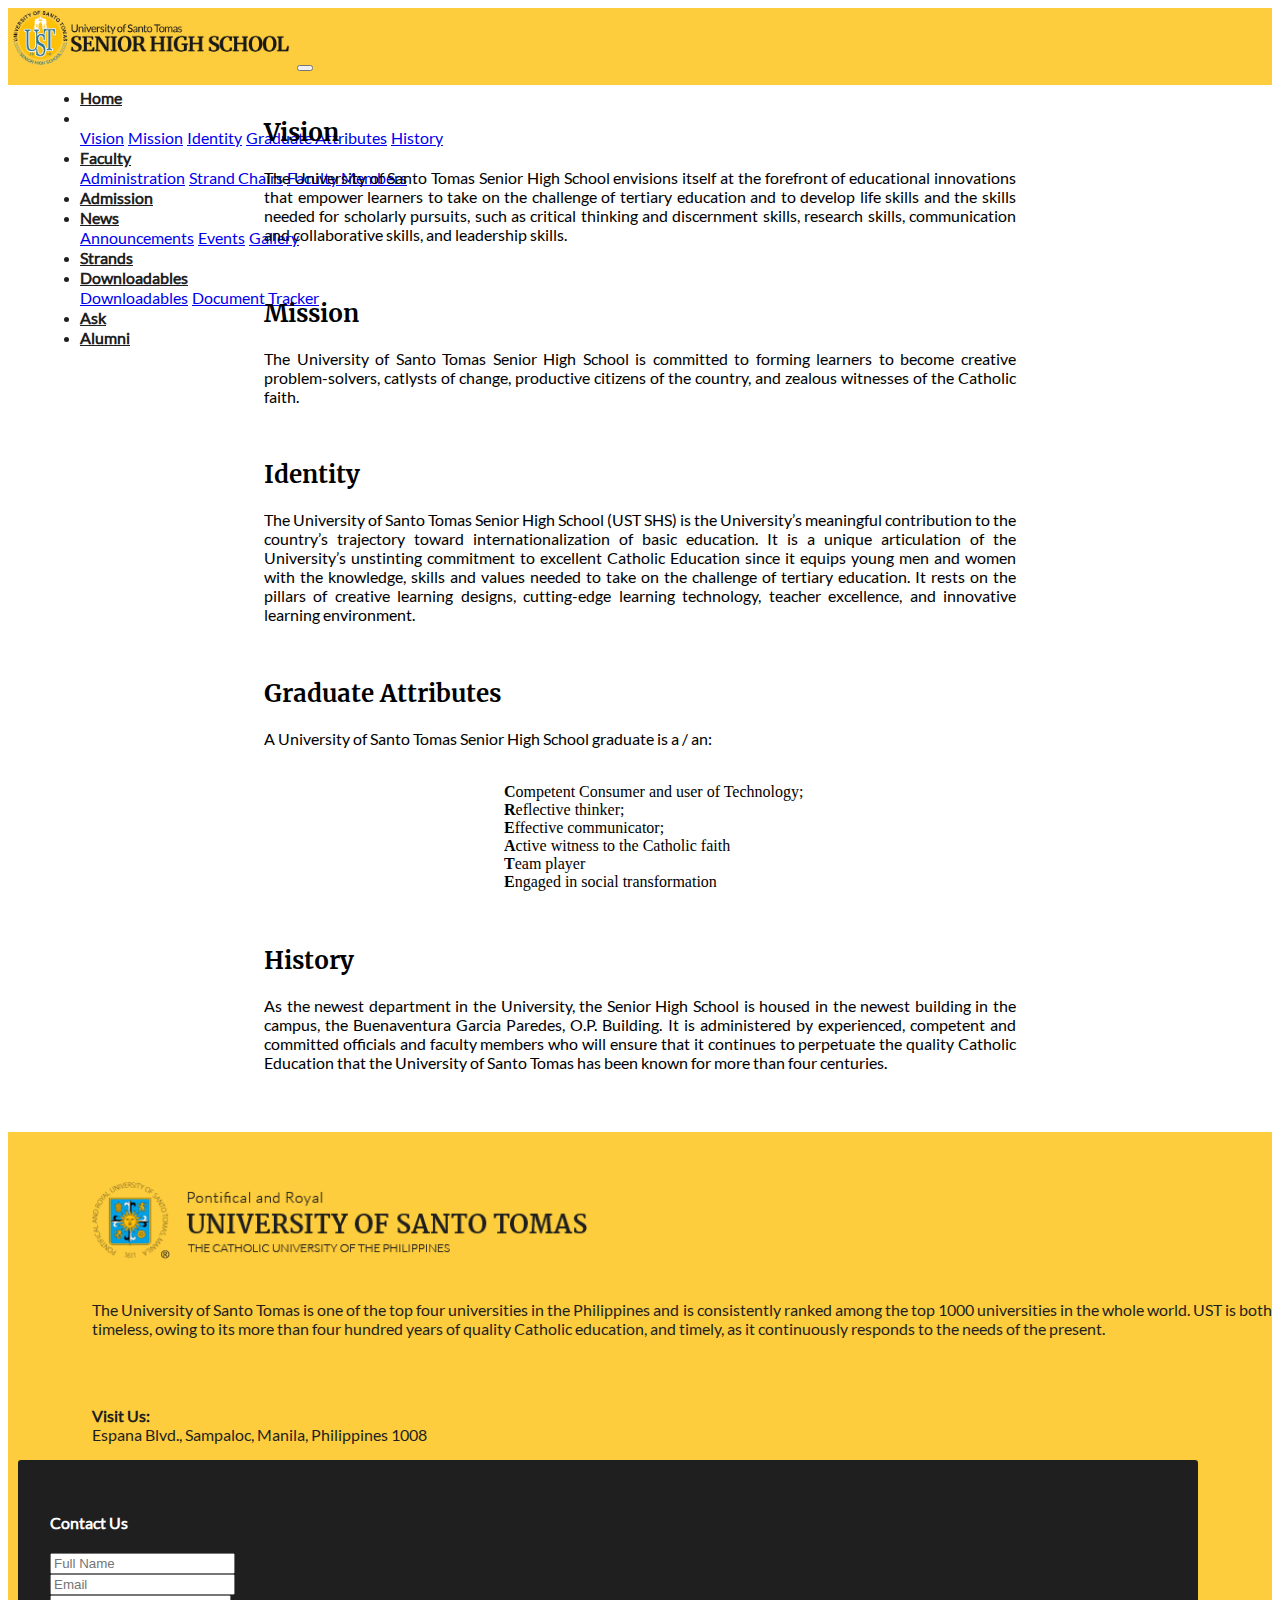
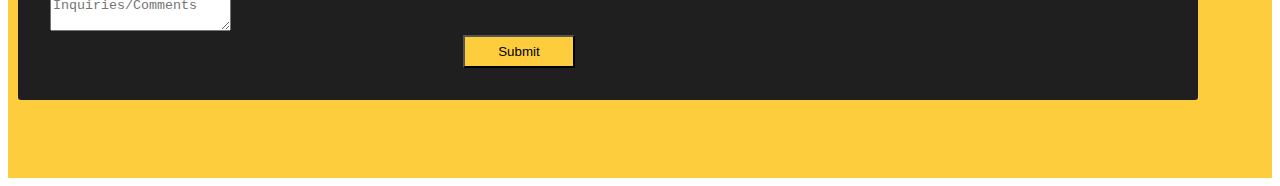
==== about.html @ c0a3c53c "added contact form to footer" ====
<!DOCTYPE html>
<html>
    <head>
        <title>About</title>
        <!-- Required meta tags -->
    <meta charset="utf-8">
    <meta name="viewport" content="width=device-width, initial-scale=1, shrink-to-fit=no">

    <!-- Bootstrap CSS -->
    <link rel="stylesheet" href="https://maxcdn.bootstrapcdn.com/bootstrap/4.0.0-beta.2/css/bootstrap.min.css" integrity="sha384-PsH8R72JQ3SOdhVi3uxftmaW6Vc51MKb0q5P2rRUpPvrszuE4W1povHYgTpBfshb" crossorigin="anonymous">
    <link rel="stylesheet" type="text/css" href="css/style.css">

    </head>
    <body>
        <!--Navbar-->
        <nav class="yellow-bg navbar navbar-expand-lg">
            <a class="navbar-brand" href="index.html"><img id="logo" src="img/shs-logo-name.png"></a>
            <button class="navbar-toggler" type="button" data-toggle="collapse" data-target="#navbarNavDropdown" aria-controls="navbarNavDropdown" aria-expanded="false" aria-label="Toggle navigation">
                <span class="navbar-toggler-icon"></span>
            </button>
            <div class="collapse navbar-collapse" id="navbarNavDropdown">
                <ul class="navbar-nav nav-text">
                    <li class="nav-item">
                        <a class="nav-link" href="index.html">Home</a>
                    </li>
                    <li class="nav-item dropdown">
                        <a class="nav-link dropdown-toggle active-tab" href="about.html" id="navbarDropdownMenuLink" data-toggle="dropdown" aria-haspopup="true" aria-expanded="false">
                        About
                        </a>
                        <div class="dropdown-menu" aria-labelledby="navbarDropdownMenuLink">
                        <a class="dropdown-item" href="about.html#vision">Vision</a>
                        <a class="dropdown-item" href="about.html#mission">Mission</a>
                        <a class="dropdown-item" href="about.html#identity">Identity</a>
                        <a class="dropdown-item" href="about.html#graduate">Graduate Attributes</a>
                        <a class="dropdown-item" href="about.html#history">History</a>
                        </div>
                    </li>
                    <li class="nav-item dropdown">
                        <a class="nav-link dropdown-toggle" href="faculty.html" id="navbarDropdownMenuLink" data-toggle="dropdown" aria-haspopup="true" aria-expanded="false">Faculty</a>
                        <div class="dropdown-menu" aria-labelledby="navbarDropdownMenuLink">
                            <a class="dropdown-item" href="faculty.html#admin">Administration</a>
                            <a class="dropdown-item" href="faculty.html#strandchairs">Strand Chairs</a>
                            <a class="dropdown-item" href="faculty.html#faculty">Faculty Members</a>
                        </div>
                    </li>
                    <li class="nav-item">
                        <a class="nav-link" href="http://onlineapplication.ust.edu.ph">Admission</a>
                    </li>   
                    <li class="nav-item dropdown">
                        <a class="nav-link dropdown-toggle" href="news.html" id="navbarDropdownMenuLink" data-toggle="dropdown" aria-haspopup="true" aria-expanded="false">News</a>
                        <div class="dropdown-menu" aria-labelledby="navbarDropdownMenuLink">
                            <a class="dropdown-item" href="news.html#announcements">Announcements</a>
                            <a class="dropdown-item" href="news.html#events">Events</a>
                            <a class="dropdown-item" href="news.html#gallery">Gallery</a>
                        </div>
                    </li>
                    <li class="nav-item">
                        <a class="nav-link" href="strands.html">Strands</a>
                    </li>
                    <li class="nav-item dropdown">
                        <a class="nav-link dropdown-toggle" href="downloadables.html" id="navbarDropdownMenuLink" data-toggle="dropdown" aria-haspopup="true" aria-expanded="false">Downloadables</a>
                        <div class="dropdown-menu" aria-labelledby="navbarDropdownMenuLink">
                            <a class="dropdown-item" href="downloadables.html">Downloadables</a>
                            <a class="dropdown-item" href="#">Document Tracker</a>
                        </div>
                    </li>
                    <li class="nav-item">
                        <a class="nav-link" href="supportsys.html">Ask</a>
                    </li>
                    <li class="nav-item">
                        <a class="nav-link" href="#">Alumni</a>
                    </li>
                </ul>
            </div>
        </nav>

        <!--CONTENT-->
        <div class="content-wrap">
            <div id="vision">
                <h2>Vision</h2>
                <p>The University of Santo Tomas Senior High School envisions itself at the forefront of educational innovations that empower learners to take on the challenge of tertiary education and to develop life skills and the skills needed for scholarly pursuits, such as critical thinking and discernment skills, research skills, communication and collaborative skills, and leadership skills.</p><br>
            </div>
            <div id="mission">
                <h2>Mission</h2>
                <p>The University of Santo Tomas Senior High School is committed to forming learners to become creative problem-solvers, catlysts of change, productive citizens of the country, and zealous witnesses of the Catholic faith.</p><br>
            </div>
            <div id="identity">
                <h2>Identity</h2>
                <p>The University of Santo Tomas Senior High School (UST SHS) is the University’s meaningful contribution to the country’s trajectory toward internationalization of basic education. It is a unique articulation of the University’s unstinting commitment to excellent Catholic Education since it equips young men and women with the knowledge, skills and values needed to take on the challenge of tertiary education. It rests on the pillars of creative learning designs, cutting-edge learning technology, teacher excellence, and innovative learning environment.</p><br>
            </div>
            <div id="graduate">
                <h2>Graduate Attributes</h2>
                <p>A University of Santo Tomas Senior High School graduate is a / an:<br><br>
                    <div style="margin-left: 15em">
                        <b>C</b>ompetent Consumer and user of Technology;<br>
                        <b>R</b>eflective thinker;<br>
                        <b>E</b>ffective communicator;<br>
                        <b>A</b>ctive witness to the Catholic faith<br>
                        <b>T</b>eam player<br>
                        <b>E</b>ngaged in social transformation</p><br>
                    </div>
            </div>
            <div id="history">
                <h2>History</h2>
                <p>As the newest department in the University, the Senior High School is housed in the newest building in the campus, the Buenaventura Garcia Paredes, O.P. Building.  It is administered by experienced, competent and committed officials and faculty members who will ensure that it continues to perpetuate the quality Catholic Education that the University of Santo Tomas has been known for more than four centuries.</p><br>
            </div>
        </div>
        
        <!-- Footer -->
        <footer class="container-fluid yellow-bg text-center">
            <div class="row footer-text-wrap">
                <div class="col-sm-6 footer-left">
                    <img id="ust-logo"src="img/ust-logo.png">
                    <br><br>
                    <p>The University of Santo Tomas is one of the top four universities in the Philippines and is consistently ranked among the top 1000 universities in the whole world. UST is both timeless, owing to its more than four hundred years of quality Catholic education, and timely, as it continuously responds to the needs of the present.</p>
                    <br><br>
                    <p><strong>Visit Us:</strong>
                    <br>Espana Blvd., Sampaloc, Manila, Philippines 1008</p>
                    <!--<p><strong>Telephone No.: +63-2-406-1611</strong></p>-->
                </div>
                <div class="col-sm-6 footer-right">
                    <div class="black-container">
                        <div class="contact-content">
                            <h4 class="contact-us">Contact Us</h4>
                            <form>
                                <div class="form-group">
                                    <input type="text" class="form-control" placeholder="Full Name" required>
                                </div>
                                <div class="form-group">
                                    <input type="email" class="form-control" placeholder="Email" required>
                                </div>
                                <div class="form-group">
                                    <textarea class="form-control" rows="2" placeholder="Inquiries/Comments" required></textarea>
                                </div>
                                <button type="button" class="btn contact-btn">Submit</button>
                            </form>
                        </div>
                    </div>
                </div>
            </div><br>
        </footer>
        <!-- Optional JavaScript -->
        <!-- jQuery first, then Popper.js, then Bootstrap JS -->
        <script src="https://code.jquery.com/jquery-3.2.1.slim.min.js" integrity="sha384-KJ3o2DKtIkvYIK3UENzmM7KCkRr/rE9/Qpg6aAZGJwFDMVNA/GpGFF93hXpG5KkN" crossorigin="anonymous"></script>
        <script src="https://cdnjs.cloudflare.com/ajax/libs/popper.js/1.12.3/umd/popper.min.js" integrity="sha384-vFJXuSJphROIrBnz7yo7oB41mKfc8JzQZiCq4NCceLEaO4IHwicKwpJf9c9IpFgh" crossorigin="anonymous"></script>
        <script src="https://maxcdn.bootstrapcdn.com/bootstrap/4.0.0-beta.2/js/bootstrap.min.js" integrity="sha384-alpBpkh1PFOepccYVYDB4do5UnbKysX5WZXm3XxPqe5iKTfUKjNkCk9SaVuEZflJ" crossorigin="anonymous"></script>
    </body>
</html>
---- css/style.css ----
/*****fonts*****/
@font-face{
    font-family: 'Lato-Regular';
    src: url('../fonts/Lato-Regular.ttf');
}

@font-face{
    font-family: 'Merriweather-Bold';
    src: url('../fonts/Merriweather-Bold.ttf');
}
/**************/
.announcement-content{
    margin: 0 0 0 7em;
}

.announcement-img{
    width: 200px;
    height: auto;
}

.black-container{
    background-color: #1F1F1F;
    border-radius: 3px;
    height: 100%;
    margin-left: 10px;
    width: 100%;
}

.btn{
    padding: 0.5em 2.5em 0.5em 2.5em;
}

#chatborder {
    background-color: #ffffff;
    box-shadow: 1px 1px 10px #888888; 
    margin: 40px 80px 40px 80px;
    padding: 10px 20px 15px 15px;
    border-radius: 3px;
}
  
.chatlog {
    font-size: 15px;
}
  
#chatbox {
    font-size: 17px;
    height: 22px;
    width: 95%;
    padding: 18px;
}

.contact-btn{
    background-color: #FDCD3D;
    font-weight: 500;
    margin-left: 37%;
}

.contact-btn:hover{
    background-color: #CCD1D1;
}

.contact-content{
    padding: 2em 2em;
}

.contact-us{
    color: #fff;
    font-family: 'Lato-Regular';
}

.container-fluid{
    margin-top: -6px;
    padding-top: 50px;
    padding-bottom: 60px;
}

.content-wrap{
    margin: 2em 16em 2em 16em;
}

.downloads{
    padding-bottom: 2em;
}

.dropdown-item:hover{
    background-color: #FDCD3D;
}

.dropdown-toggle::after {
    display:none
}

.dropdown-menu{
    border-radius: 0;
    padding-top: 0;
    padding-bottom: 0;
}

.dropdown-menu a:hover {
    background-color: #FDCD3D
}

.dropdown:hover .dropdown-menu {
    display: block;
}

.footer-left{
    padding-left: 5.25em;
}

.footer-right{
    padding-right: 5.25em;
}

.footer-text-wrap{
    text-align: left;
}

.list-grp-wrap{
    margin: 2em 5em 2em 5em;
}

.list-group-item{
    font-family: 'Merriweather-Bold';
}

#logo{
    height: 60px;
    width: auto;
}

.navbar{
    height: 4.8em;
}

.nav-link{
    color: #1F1F1F;
    margin-right: 1em;
    font-weight: 600;
}

.nav-link:hover{
    color: rgb(255, 255, 255);
}

.nav-text{
    margin: 1em 0 -1em 2em;
}

#send{
    margin-left: -30px;
}

#shs-vid{
    min-width: 100%;
    min-height: auto;
}

.tbl-position{
    padding-left: 2em;
}

#ust-logo{
    width: auto;
    height: 80px;
}

.yellow-bg{ 
    background-color: #FDCD3D;
    color: #1F1F1F;
}

.active-tab{
    color: #fff;
    border-bottom: 4px #fff solid;
    margin-bottom: -2px;
}

/***********/
a, p, h5{
    font-family: 'Lato-Regular';
}

p{
    text-align: justify;
}

h2, h3, h4{
    font-family: 'Merriweather-Bold';
}

h5{
    font-weight: bolder;
}
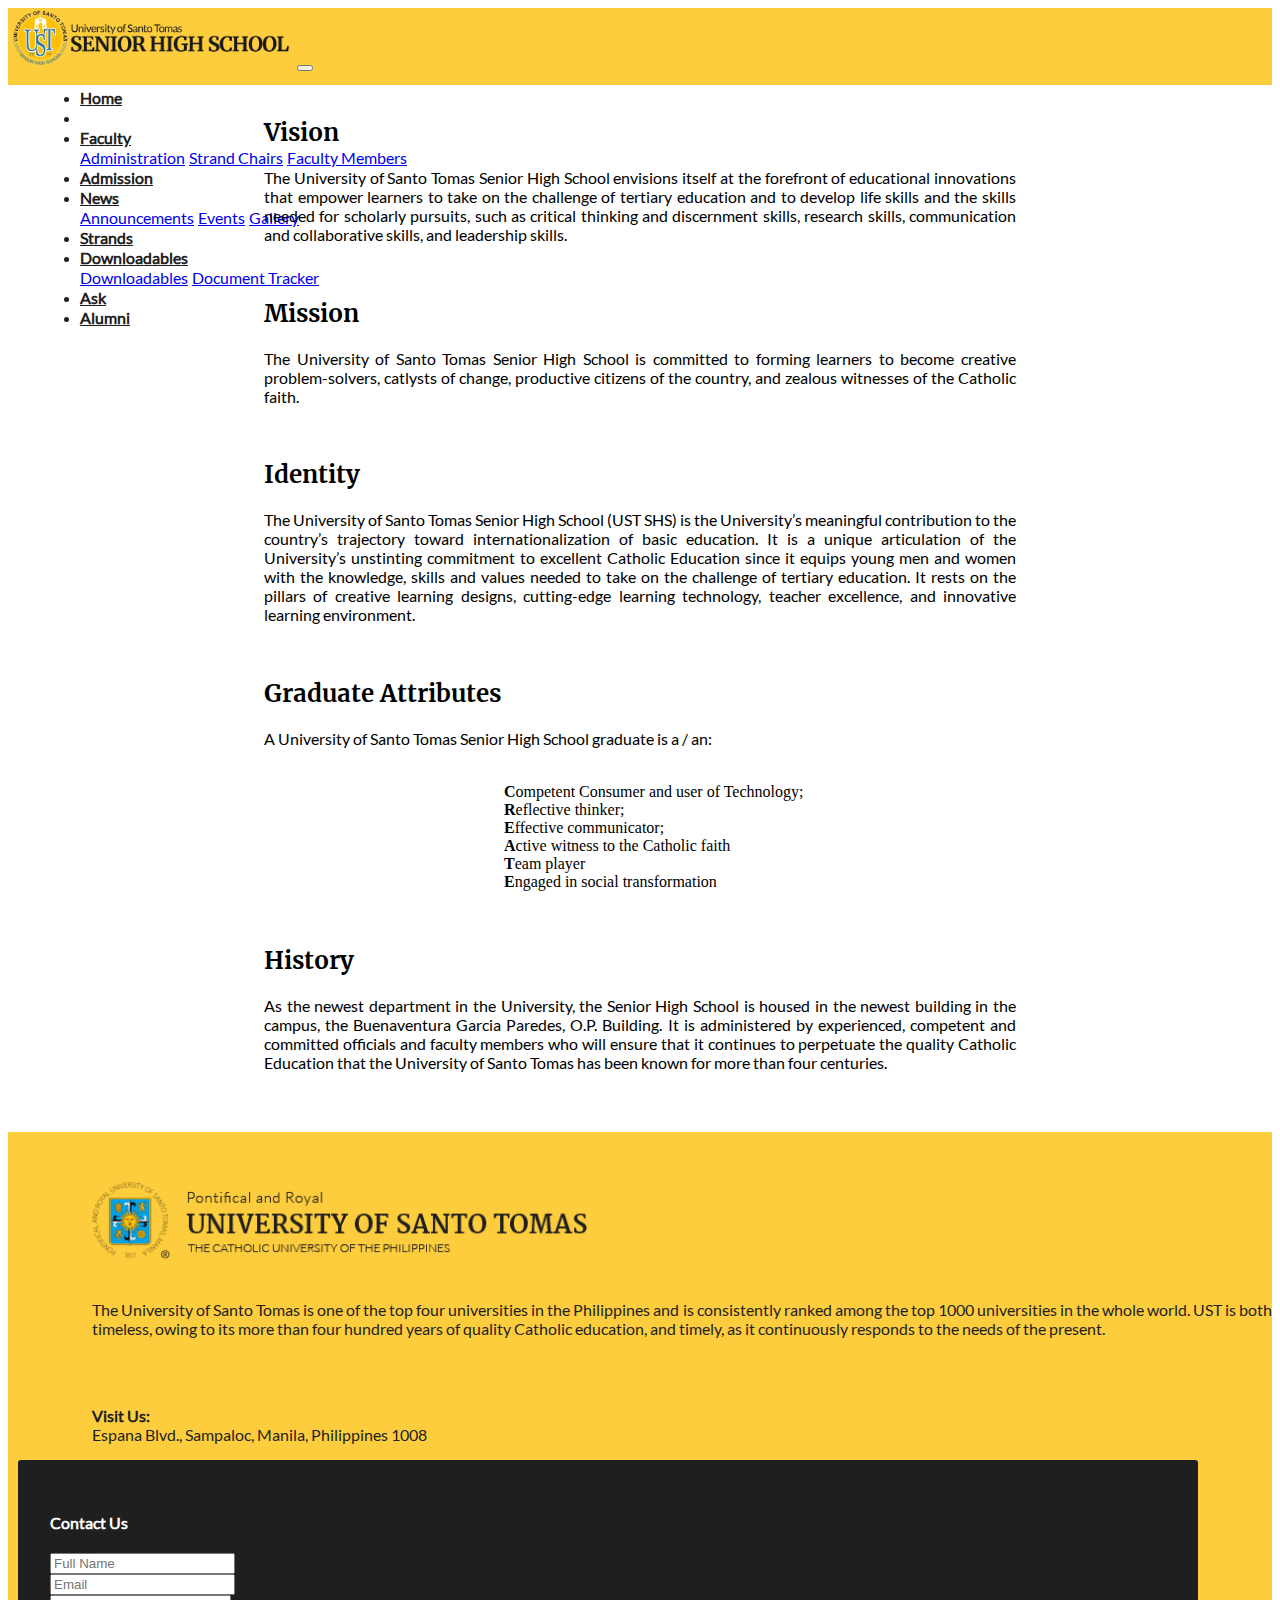
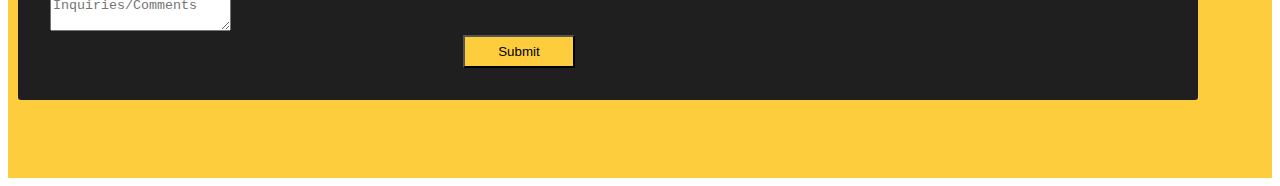
==== commit bfc89646: "removed dropdown in about tab" ====
--- a/about.html
+++ b/about.html
@@ -23,17 +23,8 @@
                     <li class="nav-item">
                         <a class="nav-link" href="index.html">Home</a>
                     </li>
-                    <li class="nav-item dropdown">
-                        <a class="nav-link dropdown-toggle active-tab" href="about.html" id="navbarDropdownMenuLink" data-toggle="dropdown" aria-haspopup="true" aria-expanded="false">
-                        About
-                        </a>
-                        <div class="dropdown-menu" aria-labelledby="navbarDropdownMenuLink">
-                        <a class="dropdown-item" href="about.html#vision">Vision</a>
-                        <a class="dropdown-item" href="about.html#mission">Mission</a>
-                        <a class="dropdown-item" href="about.html#identity">Identity</a>
-                        <a class="dropdown-item" href="about.html#graduate">Graduate Attributes</a>
-                        <a class="dropdown-item" href="about.html#history">History</a>
-                        </div>
+                    <li class="nav-item">
+                        <a class="nav-link active-tab" href="about.html">About</a>
                     </li>
                     <li class="nav-item dropdown">
                         <a class="nav-link dropdown-toggle" href="faculty.html" id="navbarDropdownMenuLink" data-toggle="dropdown" aria-haspopup="true" aria-expanded="false">Faculty</a>
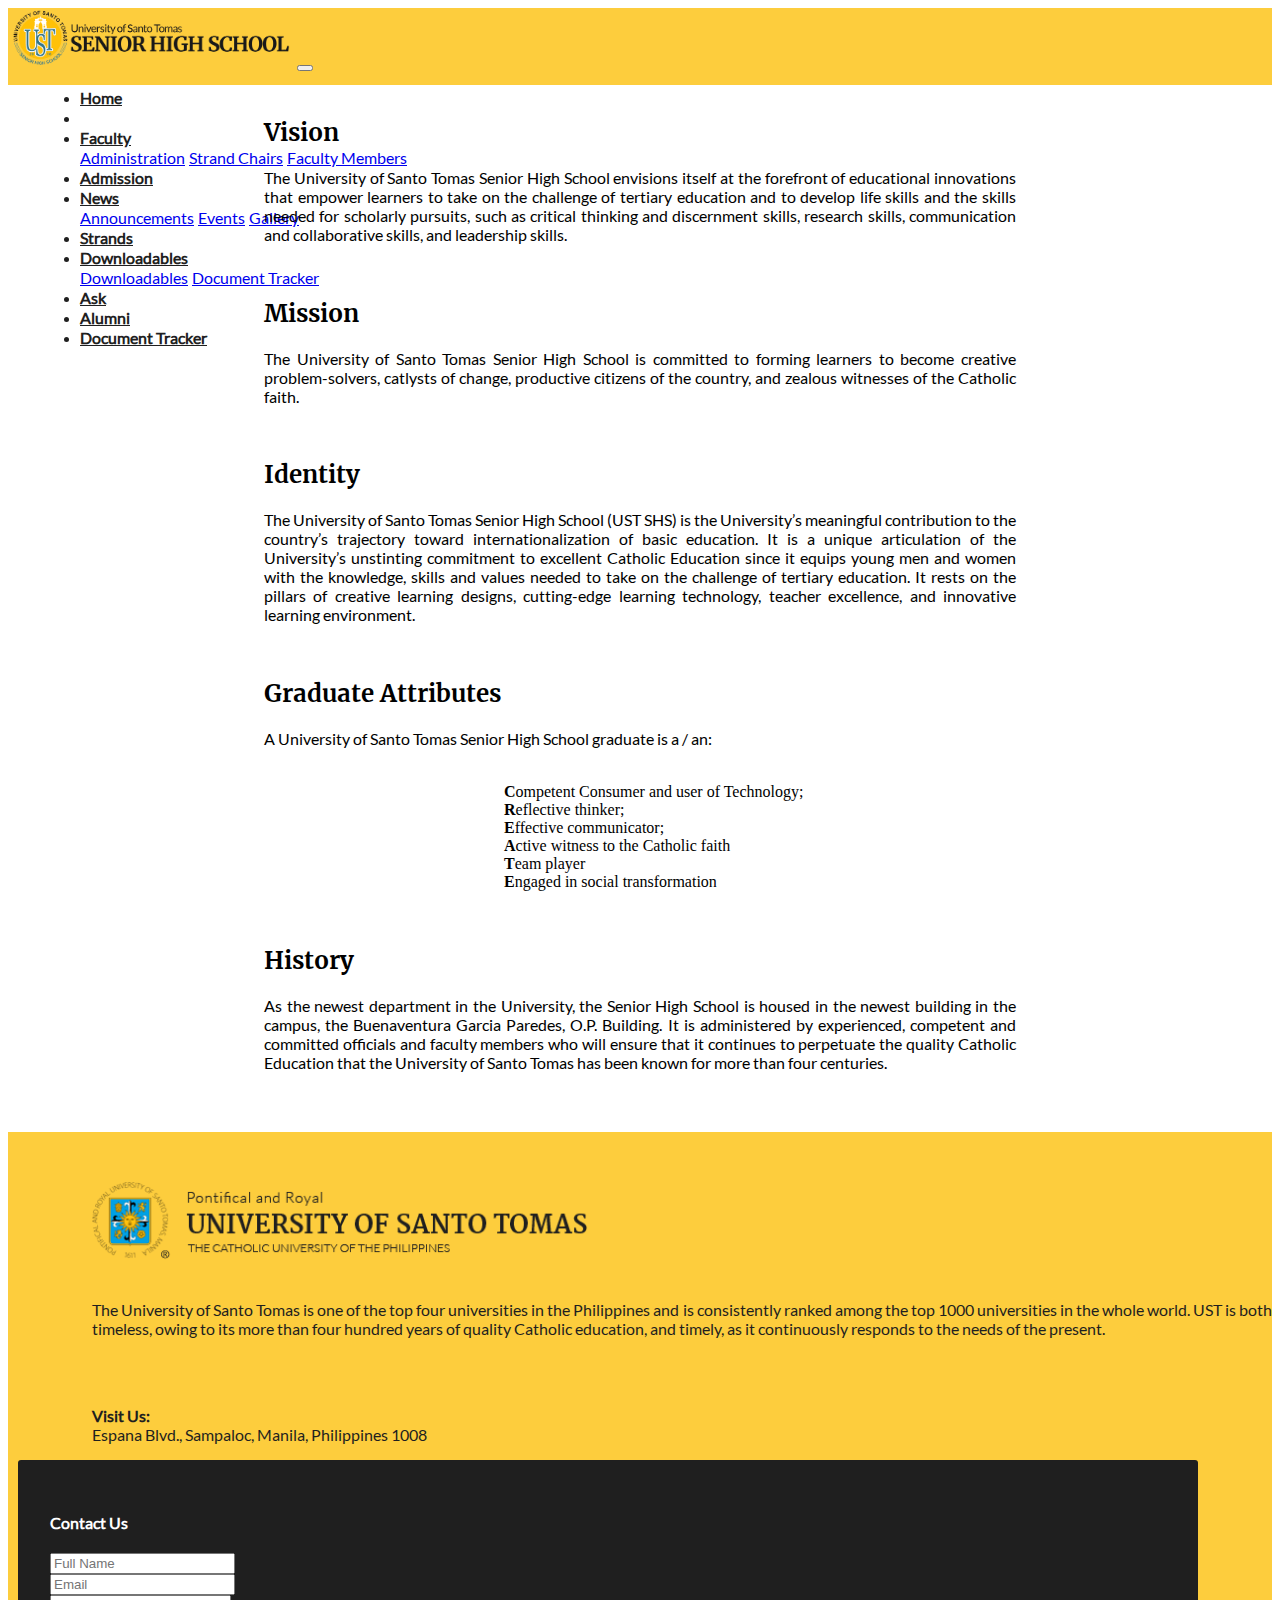
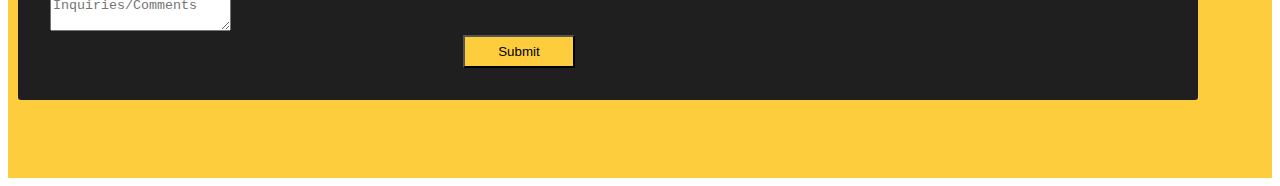
==== commit 42c96549: "added document tracker to navbar" ====
--- a/about.html
+++ b/about.html
@@ -60,6 +60,9 @@
                     </li>
                     <li class="nav-item">
                         <a class="nav-link" href="#">Alumni</a>
+                    </li>
+                    <li class="nav-item">
+                        <a class="nav-link" href="#">Document Tracker</a>
                     </li>
                 </ul>
             </div>
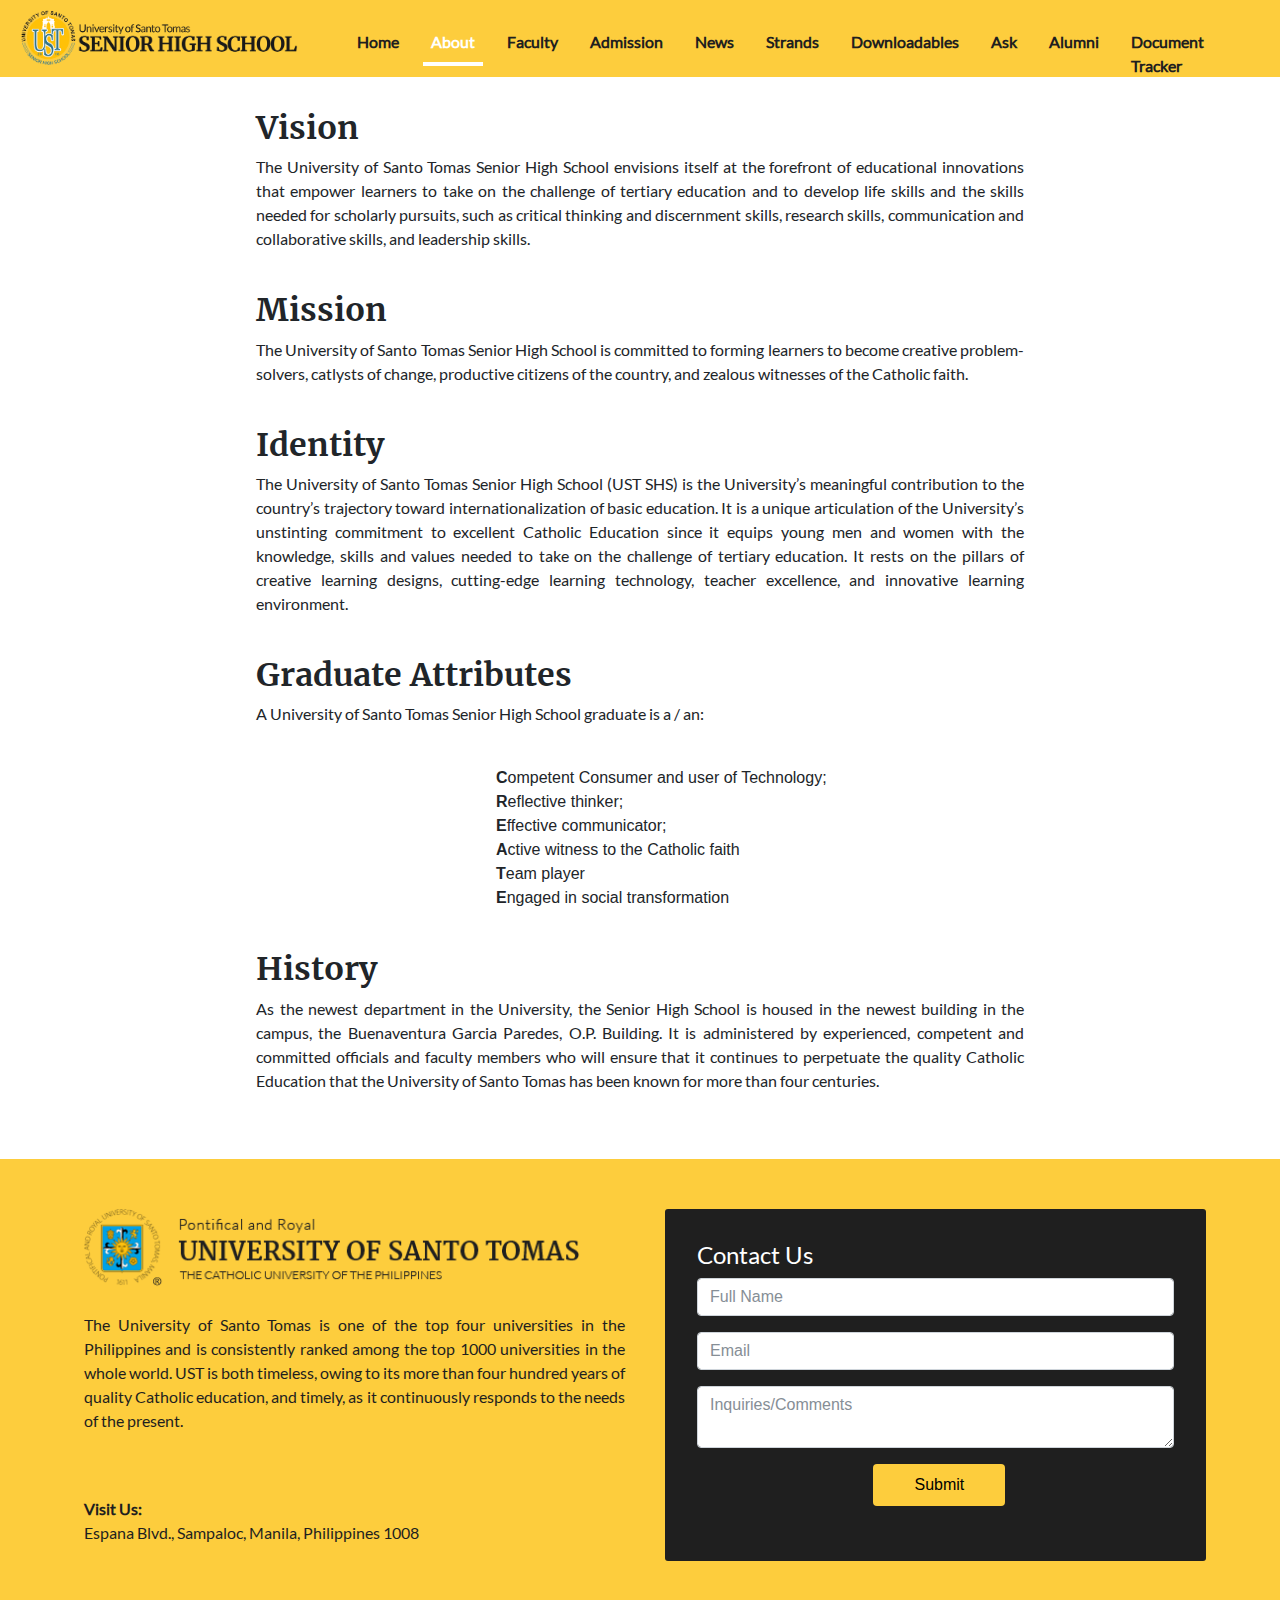
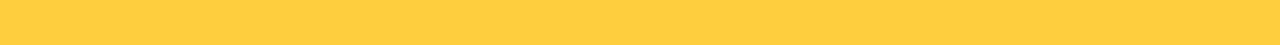
==== commit 1002e5a8: "linked bootstrap v4" ====
--- a/about.html
+++ b/about.html
@@ -7,7 +7,7 @@
     <meta name="viewport" content="width=device-width, initial-scale=1, shrink-to-fit=no">
 
     <!-- Bootstrap CSS -->
-    <link rel="stylesheet" href="https://maxcdn.bootstrapcdn.com/bootstrap/4.0.0-beta.2/css/bootstrap.min.css" integrity="sha384-PsH8R72JQ3SOdhVi3uxftmaW6Vc51MKb0q5P2rRUpPvrszuE4W1povHYgTpBfshb" crossorigin="anonymous">
+    <link rel="stylesheet" href="css/bootstrap.min.css">
     <link rel="stylesheet" type="text/css" href="css/style.css">
 
     </head>
@@ -137,6 +137,6 @@
         <!-- jQuery first, then Popper.js, then Bootstrap JS -->
         <script src="https://code.jquery.com/jquery-3.2.1.slim.min.js" integrity="sha384-KJ3o2DKtIkvYIK3UENzmM7KCkRr/rE9/Qpg6aAZGJwFDMVNA/GpGFF93hXpG5KkN" crossorigin="anonymous"></script>
         <script src="https://cdnjs.cloudflare.com/ajax/libs/popper.js/1.12.3/umd/popper.min.js" integrity="sha384-vFJXuSJphROIrBnz7yo7oB41mKfc8JzQZiCq4NCceLEaO4IHwicKwpJf9c9IpFgh" crossorigin="anonymous"></script>
-        <script src="https://maxcdn.bootstrapcdn.com/bootstrap/4.0.0-beta.2/js/bootstrap.min.js" integrity="sha384-alpBpkh1PFOepccYVYDB4do5UnbKysX5WZXm3XxPqe5iKTfUKjNkCk9SaVuEZflJ" crossorigin="anonymous"></script>
+        <script type="text/javascript" src="js/bootstrap.min.js"></script>
     </body>
 </html>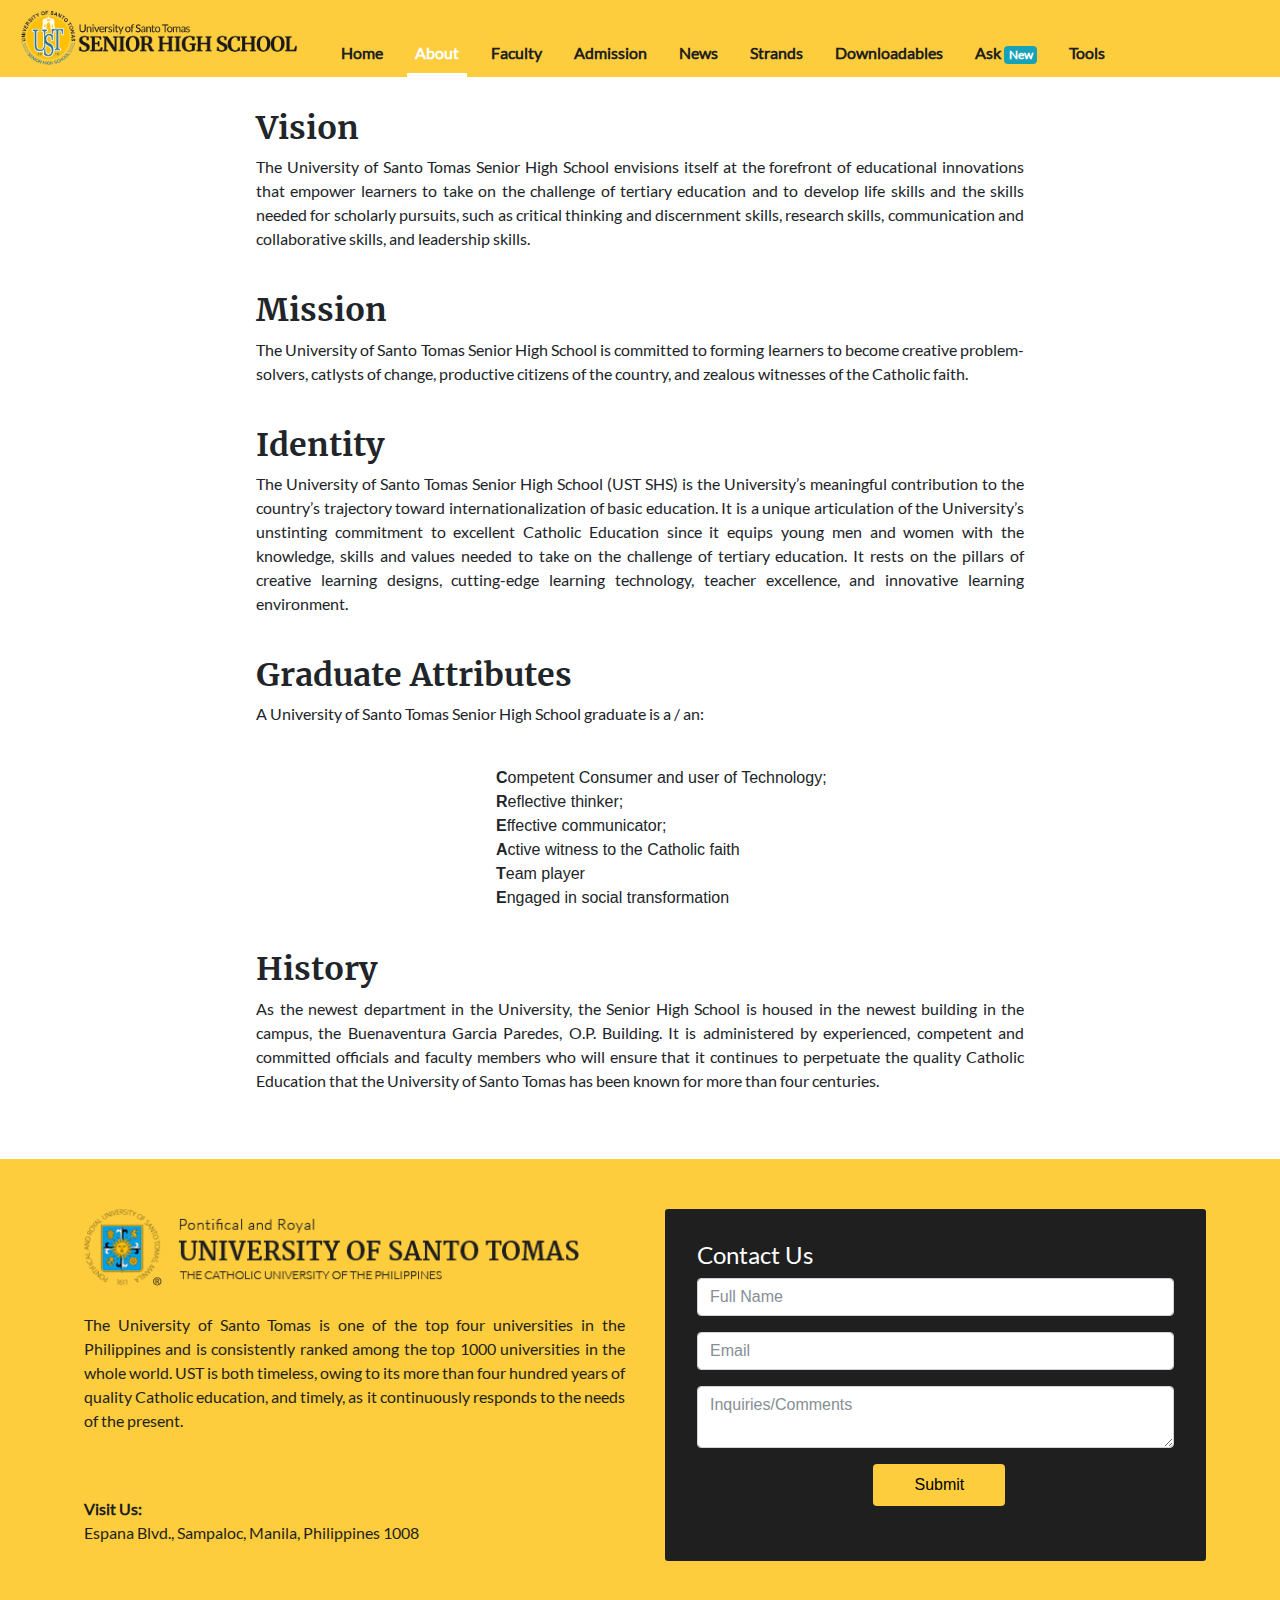
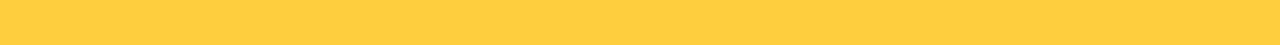
==== commit d0918ad6: "added "new" badge to Ask tab title" ====
--- a/about.html
+++ b/about.html
@@ -26,44 +26,36 @@
                     <li class="nav-item">
                         <a class="nav-link active-tab" href="about.html">About</a>
                     </li>
-                    <li class="nav-item dropdown">
-                        <a class="nav-link dropdown-toggle" href="faculty.html" id="navbarDropdownMenuLink" data-toggle="dropdown" aria-haspopup="true" aria-expanded="false">Faculty</a>
-                        <div class="dropdown-menu" aria-labelledby="navbarDropdownMenuLink">
-                            <a class="dropdown-item" href="faculty.html#admin">Administration</a>
-                            <a class="dropdown-item" href="faculty.html#strandchairs">Strand Chairs</a>
-                            <a class="dropdown-item" href="faculty.html#faculty">Faculty Members</a>
-                        </div>
+                    <li class="nav-item">
+                        <a class="nav-link" href="faculty.html">Faculty</a>
                     </li>
                     <li class="nav-item">
                         <a class="nav-link" href="http://onlineapplication.ust.edu.ph">Admission</a>
                     </li>   
                     <li class="nav-item dropdown">
-                        <a class="nav-link dropdown-toggle" href="news.html" id="navbarDropdownMenuLink" data-toggle="dropdown" aria-haspopup="true" aria-expanded="false">News</a>
+                        <a class="nav-link dropdown-toggle" href="#" id="navbarDropdownMenuLink" data-toggle="dropdown" aria-haspopup="true" aria-expanded="false">News</a>
                         <div class="dropdown-menu" aria-labelledby="navbarDropdownMenuLink">
-                            <a class="dropdown-item" href="news.html#announcements">Announcements</a>
-                            <a class="dropdown-item" href="news.html#events">Events</a>
-                            <a class="dropdown-item" href="news.html#gallery">Gallery</a>
+                            <a class="dropdown-item" href="announcements.html">Announcements</a>
+                            <a class="dropdown-item" href="events.html">Events</a>
+                            <a class="dropdown-item" href="gallery.html">Gallery</a>
                         </div>
                     </li>
                     <li class="nav-item">
                         <a class="nav-link" href="strands.html">Strands</a>
                     </li>
+                    <li class="nav-item">
+                        <a class="nav-link" href="downloadables.html">Downloadables</a>
+                    </li>
+                    <li class="nav-item">
+                        <a class="nav-link" href="supportsys.html">Ask <span class="badge badge-info">New</span></a>
+                    </li>
                     <li class="nav-item dropdown">
-                        <a class="nav-link dropdown-toggle" href="downloadables.html" id="navbarDropdownMenuLink" data-toggle="dropdown" aria-haspopup="true" aria-expanded="false">Downloadables</a>
-                        <div class="dropdown-menu" aria-labelledby="navbarDropdownMenuLink">
-                            <a class="dropdown-item" href="downloadables.html">Downloadables</a>
+                        <a class="nav-link dropdown-toggle" href="#" id="externalDropDown" data-toggle="dropdown" aria-haspopup="true" aria-expanded="false">Tools</a>
+                        <div class="dropdown-menu" aria-labelledby="externalDropDown">
+                            <a class="dropdown-item" href="#">Alumni</a>
                             <a class="dropdown-item" href="#">Document Tracker</a>
                         </div>
-                    </li>
-                    <li class="nav-item">
-                        <a class="nav-link" href="supportsys.html">Ask</a>
-                    </li>
-                    <li class="nav-item">
-                        <a class="nav-link" href="#">Alumni</a>
-                    </li>
-                    <li class="nav-item">
-                        <a class="nav-link" href="#">Document Tracker</a>
-                    </li>
+                    </li> 
                 </ul>
             </div>
         </nav>
--- a/css/style.css
+++ b/css/style.css
@@ -144,7 +144,11 @@
 }
 
 .nav-text{
-    margin: 1em 0 -1em 2em;
+    margin: 1em 0 -1em 1em;
+}
+
+.pagination {
+    justify-content: center;
 }
 
 #send{
@@ -193,4 +197,9 @@
     font-weight: bolder;
 }
 
-
+.morecontent span {
+    display: none;
+}
+.morelink {
+    display: block;
+}